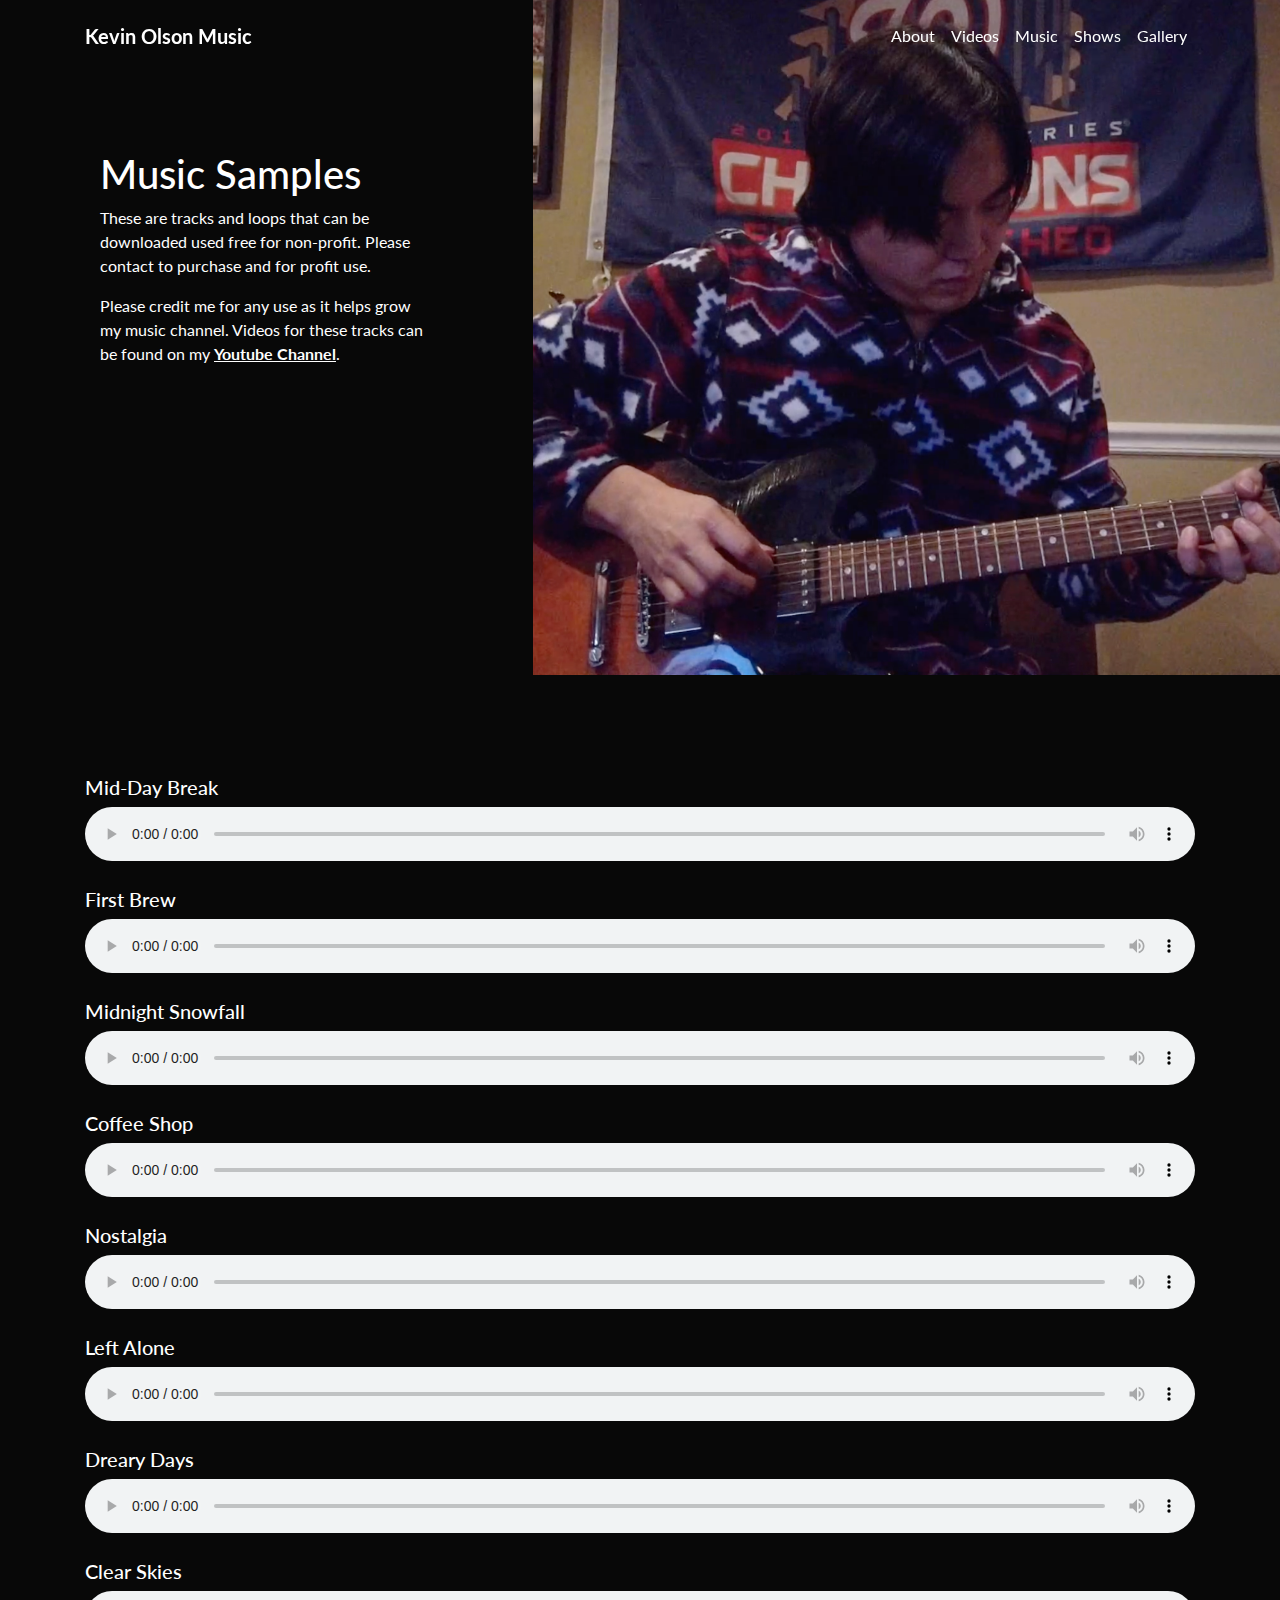
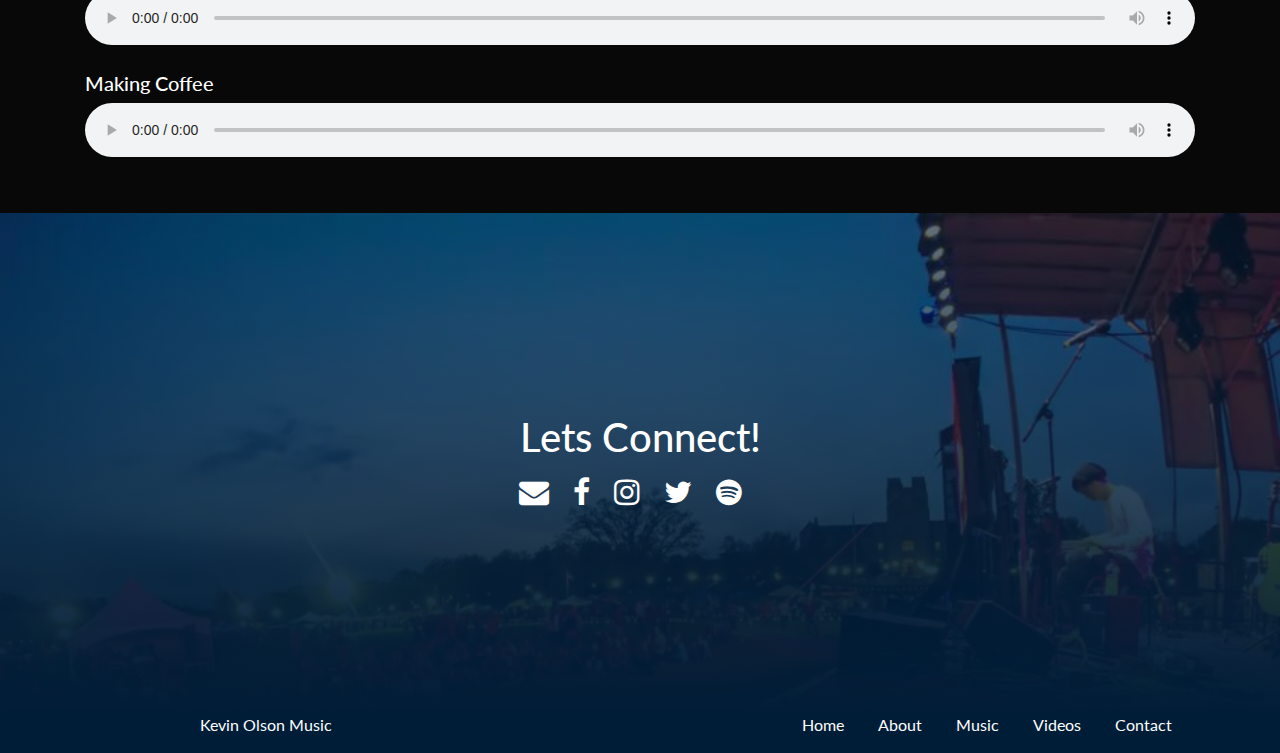
==== tracks.html @ 2c8e5b54 "new web design for 2021" ====
<!DOCTYPE html>
<!--[if lt IE 7]>      <html class="no-js lt-ie9 lt-ie8 lt-ie7"> <![endif]-->
<!--[if IE 7]>         <html class="no-js lt-ie9 lt-ie8"> <![endif]-->
<!--[if IE 8]>         <html class="no-js lt-ie9"> <![endif]-->
<!--[if gt IE 8]><!-->
<html>
  <!--<![endif]-->
  <head>
    <meta charset="utf-8" />
    <meta http-equiv="X-UA-Compatible" content="IE=edge" />
    <title>Kevin Olson Music</title>
    <meta name="description" content="" />
    <meta name="viewport" content="width=device-width, initial-scale=1" />

    <link rel="stylesheet" href="https://maxcdn.bootstrapcdn.com/bootstrap/4.0.0/css/bootstrap.min.css" integrity="sha384-Gn5384xqQ1aoWXA+058RXPxPg6fy4IWvTNh0E263XmFcJlSAwiGgFAW/dAiS6JXm" crossorigin="anonymous">
    <link rel="stylesheet" href="css/lightbox.css" />
    <link
      rel="stylesheet"
      href="https://cdnjs.cloudflare.com/ajax/libs/font-awesome/4.7.0/css/font-awesome.min.css"
    />
    <link rel="stylesheet" href="css/styles.css" />
    <link rel="stylesheet" href="css/nav.css" />

    <!-- FONTS -->
    <link
      href="https://fonts.googleapis.com/css2?family=Lato&display=swap"
      rel="stylesheet"
    />
  </head>
  <body>
    <header class="header">
      <nav class="navbar navbar-expand-lg fixed-top py-3">
        <div class="container">
          <a href="./" class="navbar-brand font-weight-bold"
            >Kevin Olson Music</a
          >
          <button
            type="button"
            data-toggle="collapse"
            data-target="#navbarSupportedContent"
            aria-controls="navbarSupportedContent"
            aria-expanded="false"
            aria-label="Toggle navigation"
            class="navbar-toggler navbar-toggler-right"
          >
            <i class="fa fa-bars"></i>
          </button>

          <div id="navbarSupportedContent" class="collapse navbar-collapse">
            <ul class="navbar-nav ml-auto">
              <li class="nav-item">
                <a href="/#about" class="nav-link">About</a>
              </li>
              <li class="nav-item">
                <a href="/#videos" class="nav-link">Videos</a>
              </li>
              <li class="nav-item">
                <a href="/#music" class="nav-link">Music</a>
              </li>
              <li class="nav-item">
                <a href="/" class="nav-link">Shows</a>
              </li>
              <li class="nav-item">
                <a href="/#gallery" class="nav-link">Gallery</a>
              </li>
            </ul>
          </div>
        </div>
      </nav>
    </header>

    <div class="container-fluid tracksHero">
      <div class="row">
        <div class="col-lg-5 tracksHeroText">
          <h1>Music Samples</h1>
          <p>
            These are tracks and loops that can be downloaded used free for
            non-profit. Please contact to purchase and for profit use.
          </p>
          <p>
            Please credit me for any use as it helps grow my music channel.
            Videos for these tracks can be found on my <a target="_blank" href="https://www.youtube.com/c/kevinolsonmusic">Youtube Channel</a>.
          </p>
        </div>
        <div class="col-lg-7 tracksHeroPhoto"></div>
      </div>
    </div>

    <!-- MUSIC -->
    <div class="container section" id="music">
      <div id="myTabContent" class="tab-content">
          <div class="container" id="tracks">
            <div class="row">
              <div class="col">
                <h2>Mid-Day Break</h2>
                <audio preload="auto" controls>
                  <source src="/tracks/middaybreak.wav" />
                </audio>
                <!-- <h3>Download</h3> -->
              </div>
            </div>
            <div class="row">
              <div class="col">
                <h2>First Brew</h2>
                <audio preload="auto" controls>
                  <source src="/tracks/FirstBrew.wav" />
                </audio>
                <!-- <h3>Download</h3> -->
              </div>
            </div>
            <div class="row">
              <div class="col">
                <h2>Midnight Snowfall</h2>
                <audio preload="auto" controls>
                  <source src="/tracks/MidnightSnowfall.wav" />
                </audio>
                <!-- <h3>Download</h3> -->
              </div>
            </div>
            <div class="row">
              <div class="col">
                <h2>Coffee Shop</h2>
                <audio preload="auto" controls>
                  <source src="/tracks/CoffeeShop.wav" />
                </audio>
                <!-- <h3>Download</h3> -->
              </div>
            </div>
            <div class="row">
              <div class="col">
                <h2>Nostalgia</h2>
                <audio preload="auto" controls>
                  <source src="/tracks/Nostalgia.wav" />
                </audio>
              </div>
            </div>
            <div class="row">
              <div class="col">
                <h2>Left Alone</h2>
                <audio preload="auto" controls>
                  <source src="/tracks/LeftAlone.wav" />
                </audio>
              </div>
            </div>
            <div class="row">
              <div class="col">
                <h2>Dreary Days</h2>
                <audio preload="auto" controls>
                  <source src="/tracks/DrearyDays.wav" />
                </audio>
              </div>
            </div>
            <div class="row">
              <div class="col">
                <h2>Clear Skies</h2>
                <audio preload="auto" controls>
                  <source src="/tracks/ClearSkies.wav" />
                </audio>
              </div>
            </div>
            <div class="row">
              <div class="col">
                <h2>Making Coffee</h2>
                <audio preload="auto" controls>
                  <source src="/tracks/MakingCoffee.wav" />
                </audio>
              </div>
            </div>
          </div>
        </div>
      </div>
      <!-- End rounded tabs -->
    </div>

    <!-- CONTACT -->
    <div class="container-fluid" id="contact">
      <div>
        <h1>Lets Connect!</h1>
        <!-- <a href="#" class="btn">Send Me A Message</a> -->
        <a href="#"><i class="fa fa-envelope" aria-hidden="true"></i></a>
        <a href="#"><i class="fa fa-facebook" aria-hidden="true"></i></a>
        <a href="#"><i class="fa fa-instagram" aria-hidden="true"></i></a>
        <a href="#"><i class="fa fa-twitter" aria-hidden="true"></i></a>
        <a href="#"><i class="fa fa-spotify" aria-hidden="true"></i></a>
      </div>
    </div>

    <footer>
      <div class="container-fluid footer">
        <div class="row">
          <div class="col-xl-7 col-md-6 copywrite">
            <p>Kevin Olson Music</p>
          </div>
          <div class="col-xl-5 col-md-6 footerLinks">
            <ul>
              <li><a href="/">Home</a></li>
              <li><a href="#about">About</a></li>
              <li><a href="#music">Music</a></li>
              <li><a href="#videos">Videos</a></li>
              <li><a href="#contact">Contact</a></li>
            </ul>
          </div>
        </div>
      </div>
    </footer>

    <!-- SCRIPTS -->
    <script
      src="https://code.jquery.com/jquery-3.2.1.slim.min.js"
      integrity="sha384-KJ3o2DKtIkvYIK3UENzmM7KCkRr/rE9/Qpg6aAZGJwFDMVNA/GpGFF93hXpG5KkN"
      crossorigin="anonymous"
    ></script>
    <script
      src="https://cdnjs.cloudflare.com/ajax/libs/popper.js/1.12.9/umd/popper.min.js"
      integrity="sha384-ApNbgh9B+Y1QKtv3Rn7W3mgPxhU9K/ScQsAP7hUibX39j7fakFPskvXusvfa0b4Q"
      crossorigin="anonymous"
    ></script>
    <script
      src="https://maxcdn.bootstrapcdn.com/bootstrap/4.0.0/js/bootstrap.min.js"
      integrity="sha384-JZR6Spejh4U02d8jOt6vLEHfe/JQGiRRSQQxSfFWpi1MquVdAyjUar5+76PVCmYl"
      crossorigin="anonymous"
    ></script>
    <script src="js/lightbox-plus-jquery.js"></script>
    <script src="js/nav.js"></script>
    <script src="js/youtubePlayer.js"></script>
  </body>
</html>
---- css/styles.css ----
html,
body {
  height: 100%;
  width: 100%;
  margin: 0;
  padding: 0;
  background-color: #fff;
  font-family: "Lato", sans-serif;
  scroll-behavior: smooth;
  background-color: #080808;
  color: white;
}

.section {
  padding: 100px 0 30px;
}

.container h1 {
  text-align: center;
  padding: 10px;
}

#hero {
  color: white;
  height: 100%;
  display: -webkit-box;
  display: -ms-flexbox;
  display: flex;
  -webkit-box-align: center;
      -ms-flex-align: center;
          align-items: center;
  -webkit-box-pack: center;
      -ms-flex-pack: center;
          justify-content: center;
  position: relative;
  background: url(../images/hero.jpeg) no-repeat center center;
  background-size: cover;
}

#hero h1 {
  font-size: 95px;
  margin: 0;
  padding: 0;
  text-align: center;
}

#hero div {
  text-align: center;
}

#hero div a {
  color: white;
  font-size: 26px;
  padding-left: 15px;
}

#aboutPhoto {
  text-align: center;
}

#aboutPhoto img {
  width: 70%;
  height: auto;
}

#aboutText p {
  font-size: 18px;
}

#videos {
  text-align: center;
}

.smallVideoContainer {
  padding: 60px 0;
}

.videoImage {
  position: relative;
}

.videoImage:hover {
  cursor: pointer;
}

.videoImage.smallVideo {
  height: 300px;
}

.videoImage.largeVideo {
  height: 550px;
}

.videoImage.acc {
  background: url(../images/accAd.png) no-repeat center center;
  background-size: cover;
}

.videoImage.virginiaTech {
  background: url(../images/vt3.jpg) no-repeat center center;
  background-size: cover;
}

.videoImage.maryland {
  background: url(../images/md.jpg) no-repeat center center;
  background-size: cover;
}

.videoImage.wvu {
  background: url(../images/wvuimg.png) no-repeat center center;
  background-size: cover;
}

.playButton {
  font-size: 100px;
  color: #fff;
  margin: 0;
  position: absolute;
  top: 25%;
  left: 45%;
  -webkit-transform: translateY(-50%, -50%);
          transform: translateY(-50%, -50%);
}

.youtubeVideo {
  margin-right: 10px;
}

.largeVideo .videoImage {
  height: 550px;
}

#music a {
  padding-left: 15px;
  font-weight: bold;
}

#music p {
  font-size: 18px;
  padding-bottom: 20px;
}

#tracks audio {
  width: 100%;
}

#tracks h2 {
  font-size: 20px;
}

#tracks h3 {
  font-size: 14px;
}

#tracks .row {
  padding-bottom: 20px;
}

#samples a {
  color: white;
  font-weight: bold;
}

#gallery .col {
  height: 400px;
  padding-bottom: 30px;
}

#gallery img {
  width: 100%;
  height: 100%;
  -o-object-fit: cover;
     object-fit: cover;
}

#contact {
  height: 500px;
  background-image: -webkit-gradient(linear, left top, left bottom, from(rgba(0, 29, 56, 0.6)), to(#001d38)), url(../images/relay.jpg);
  background-image: linear-gradient(to bottom, rgba(0, 29, 56, 0.6) 0%, #001d38 100%), url(../images/relay.jpg);
  background-size: cover;
  position: relative;
}

#contact div {
  color: white;
  position: absolute;
  top: 50%;
  left: 50%;
  -webkit-transform: translate(-50%, -50%);
          transform: translate(-50%, -50%);
  text-align: center;
}

#contact a {
  font-size: 30px;
  padding-right: 20px;
  color: white;
}

.btn {
  border-radius: 10px;
  color: #001d38;
  font-size: 16px;
  font-weight: 100;
  padding: 10px;
  margin-top: 10px;
  background-color: #ffffff;
  -webkit-box-shadow: 1px 1px 20px 0 #000000;
  box-shadow: 1px 1px 20px 0 #000000;
  text-decoration: none;
  display: inline-block;
  cursor: pointer;
  text-align: center;
}

.btn:hover {
  background-color: rgba(0, 29, 56, 0);
  color: white;
  border: solid #fff 1px;
  border-radius: 10px;
  text-decoration: none;
}

.footer {
  background-color: #001d38;
}

.footer .copywrite {
  padding-left: 200px;
}

.footer .copywrite p {
  color: #fff;
}

.footerLinks ul li {
  display: inline-block;
  padding-right: 30px;
}

.footerLinks ul li a {
  color: #fff;
}

@media (min-width: 576px) {
  .rounded-nav {
    border-radius: 50rem !important;
  }
}

@media (min-width: 576px) {
  .rounded-nav .nav-link {
    border-radius: 50rem !important;
    color: #080808;
  }
}

.nav-pills .nav-link.active,
.nav-pills .show > .nav-link {
  background-color: #cecece;
  color: #080808;
}

@media screen and (max-width: 768px) {
  .section {
    width: 80%;
  }
  #hero h1 {
    font-size: 50px;
  }
  .smallVideoContainer {
    visibility: hidden;
    display: none;
  }
  #aboutPhoto {
    visibility: hidden;
    display: none;
  }
  .videoImage {
    height: 100px;
  }
  .videoImage.largeVideo {
    height: 300px;
    margin-bottom: 30px;
  }
  .footer .copywrite {
    visibility: hidden;
    display: none;
  }
  .footerLinks {
    text-align: center;
  }
}

.tracksHero {
  position: relative;
  height: 75%;
}

.tracksHero .row {
  height: 100%;
}

.tracksHero a {
  color: white;
  font-weight: bold;
  text-decoration: underline;
}

.tracksHeroPhoto {
  background: url(../images/tracksHero.png) no-repeat center center;
  background-size: cover;
}

.tracksHeroText {
  padding: 150px 100px 0px;
}
/*# sourceMappingURL=styles.css.map */
---- css/nav.css ----
header {
  font-family: "Lato", sans-serif;
}

.navbar {
  -webkit-transition: all 0.4s;
  transition: all 0.4s;
}

.navbar .nav-link {
  color: #fff;
}

.navbar .nav-link:hover,
.navbar .nav-link:focus {
  color: #fff;
  text-decoration: none;
}

.navbar .navbar-brand {
  color: #fff;
}

/* Change navbar styling on scroll */
.navbar.active {
  background: #080808;
  -webkit-box-shadow: 1px 2px 10px rgba(0, 0, 0, 0.1);
          box-shadow: 1px 2px 10px rgba(0, 0, 0, 0.1);
}

.navbar.active .nav-link {
  color: #fff;
}

.navbar.active .nav-link:hover,
.navbar.active .nav-link:focus {
  color: #fff;
  text-decoration: none;
}

.navbar.active .navbar-brand {
  color: #fff;
}

/* Change navbar styling on small viewports */
@media (max-width: 991.98px) {
  .navbar {
    background: #080808;
  }
  .navbar .navbar-brand,
  .navbar .nav-link {
    color: white;
  }
}

button i {
  color: white;
}
/*# sourceMappingURL=nav.css.map */
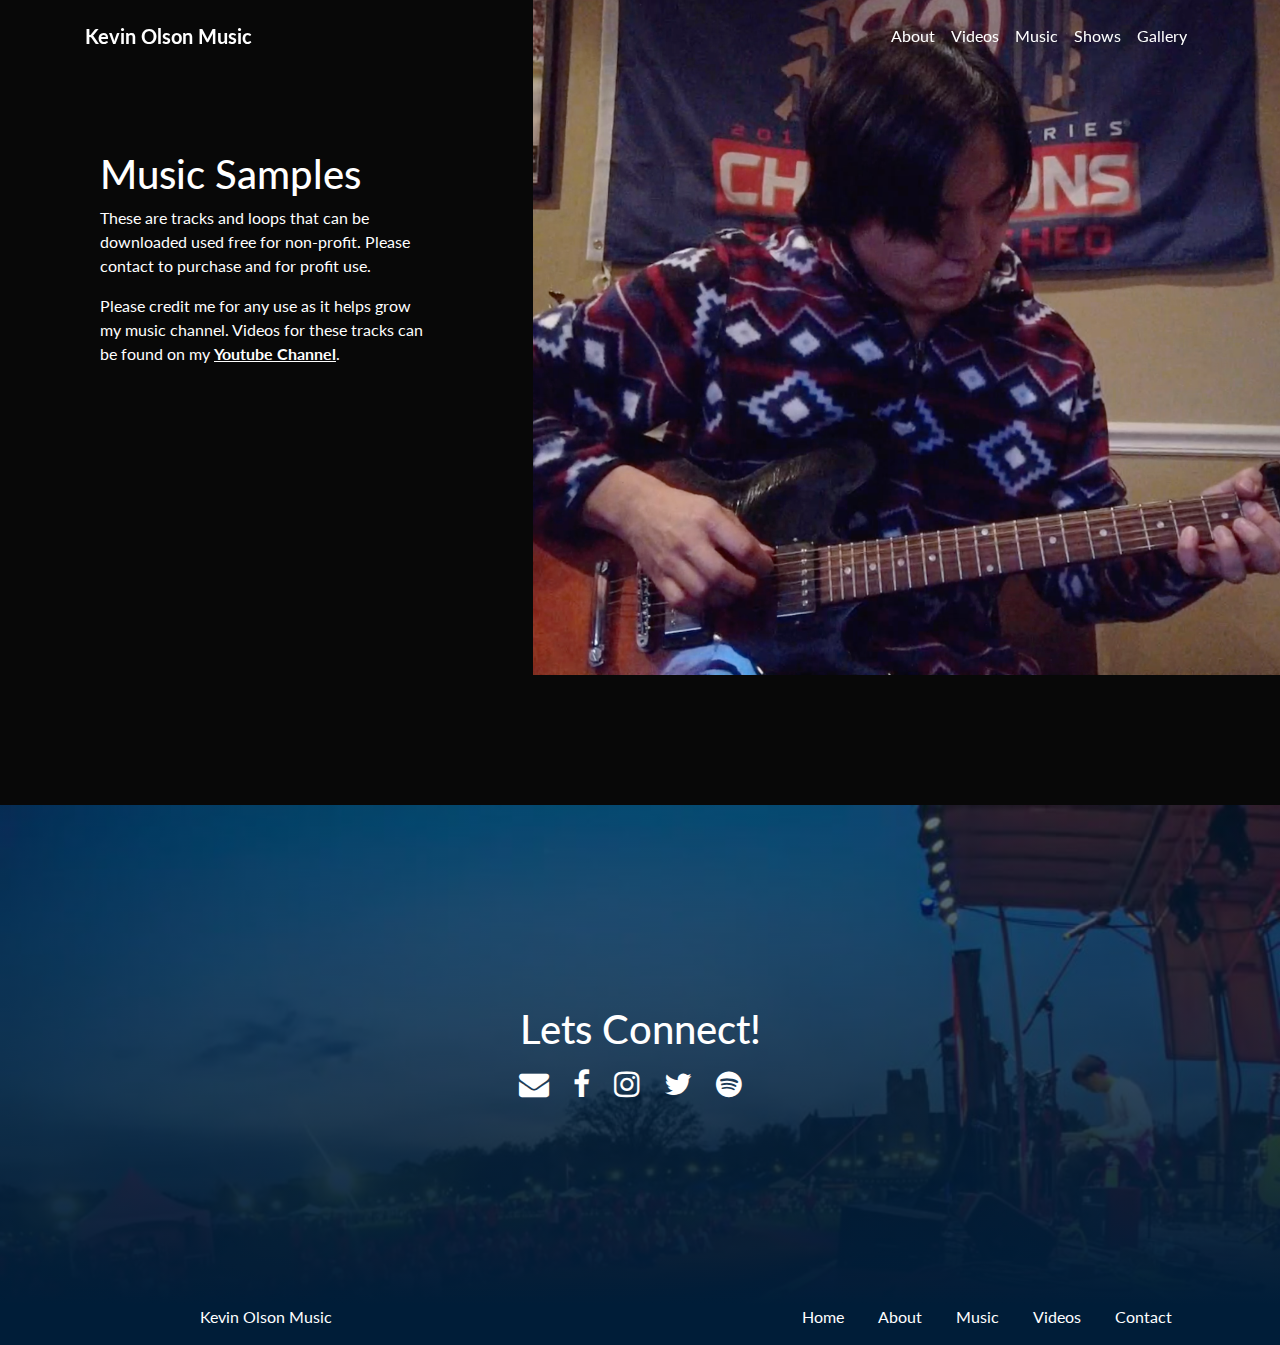
==== commit 3a520a98: "Updated tracks.js to auto build free samples page" ====
--- a/tracks.html
+++ b/tracks.html
@@ -69,6 +69,9 @@
       </nav>
     </header>
 
+
+    
+
     <div class="container-fluid tracksHero">
       <div class="row">
         <div class="col-lg-5 tracksHeroText">
@@ -90,85 +93,10 @@
     <div class="container section" id="music">
       <div id="myTabContent" class="tab-content">
           <div class="container" id="tracks">
-            <div class="row">
-              <div class="col">
-                <h2>Mid-Day Break</h2>
-                <audio preload="auto" controls>
-                  <source src="/tracks/middaybreak.wav" />
-                </audio>
-                <!-- <h3>Download</h3> -->
-              </div>
-            </div>
-            <div class="row">
-              <div class="col">
-                <h2>First Brew</h2>
-                <audio preload="auto" controls>
-                  <source src="/tracks/FirstBrew.wav" />
-                </audio>
-                <!-- <h3>Download</h3> -->
-              </div>
-            </div>
-            <div class="row">
-              <div class="col">
-                <h2>Midnight Snowfall</h2>
-                <audio preload="auto" controls>
-                  <source src="/tracks/MidnightSnowfall.wav" />
-                </audio>
-                <!-- <h3>Download</h3> -->
-              </div>
-            </div>
-            <div class="row">
-              <div class="col">
-                <h2>Coffee Shop</h2>
-                <audio preload="auto" controls>
-                  <source src="/tracks/CoffeeShop.wav" />
-                </audio>
-                <!-- <h3>Download</h3> -->
-              </div>
-            </div>
-            <div class="row">
-              <div class="col">
-                <h2>Nostalgia</h2>
-                <audio preload="auto" controls>
-                  <source src="/tracks/Nostalgia.wav" />
-                </audio>
-              </div>
-            </div>
-            <div class="row">
-              <div class="col">
-                <h2>Left Alone</h2>
-                <audio preload="auto" controls>
-                  <source src="/tracks/LeftAlone.wav" />
-                </audio>
-              </div>
-            </div>
-            <div class="row">
-              <div class="col">
-                <h2>Dreary Days</h2>
-                <audio preload="auto" controls>
-                  <source src="/tracks/DrearyDays.wav" />
-                </audio>
-              </div>
-            </div>
-            <div class="row">
-              <div class="col">
-                <h2>Clear Skies</h2>
-                <audio preload="auto" controls>
-                  <source src="/tracks/ClearSkies.wav" />
-                </audio>
-              </div>
-            </div>
-            <div class="row">
-              <div class="col">
-                <h2>Making Coffee</h2>
-                <audio preload="auto" controls>
-                  <source src="/tracks/MakingCoffee.wav" />
-                </audio>
-              </div>
-            </div>
+            
           </div>
-        </div>
       </div>
+    </div>
       <!-- End rounded tabs -->
     </div>
 
@@ -223,5 +151,6 @@
     <script src="js/lightbox-plus-jquery.js"></script>
     <script src="js/nav.js"></script>
     <script src="js/youtubePlayer.js"></script>
+    <script src="js/tracks.js"></script>
   </body>
 </html>
